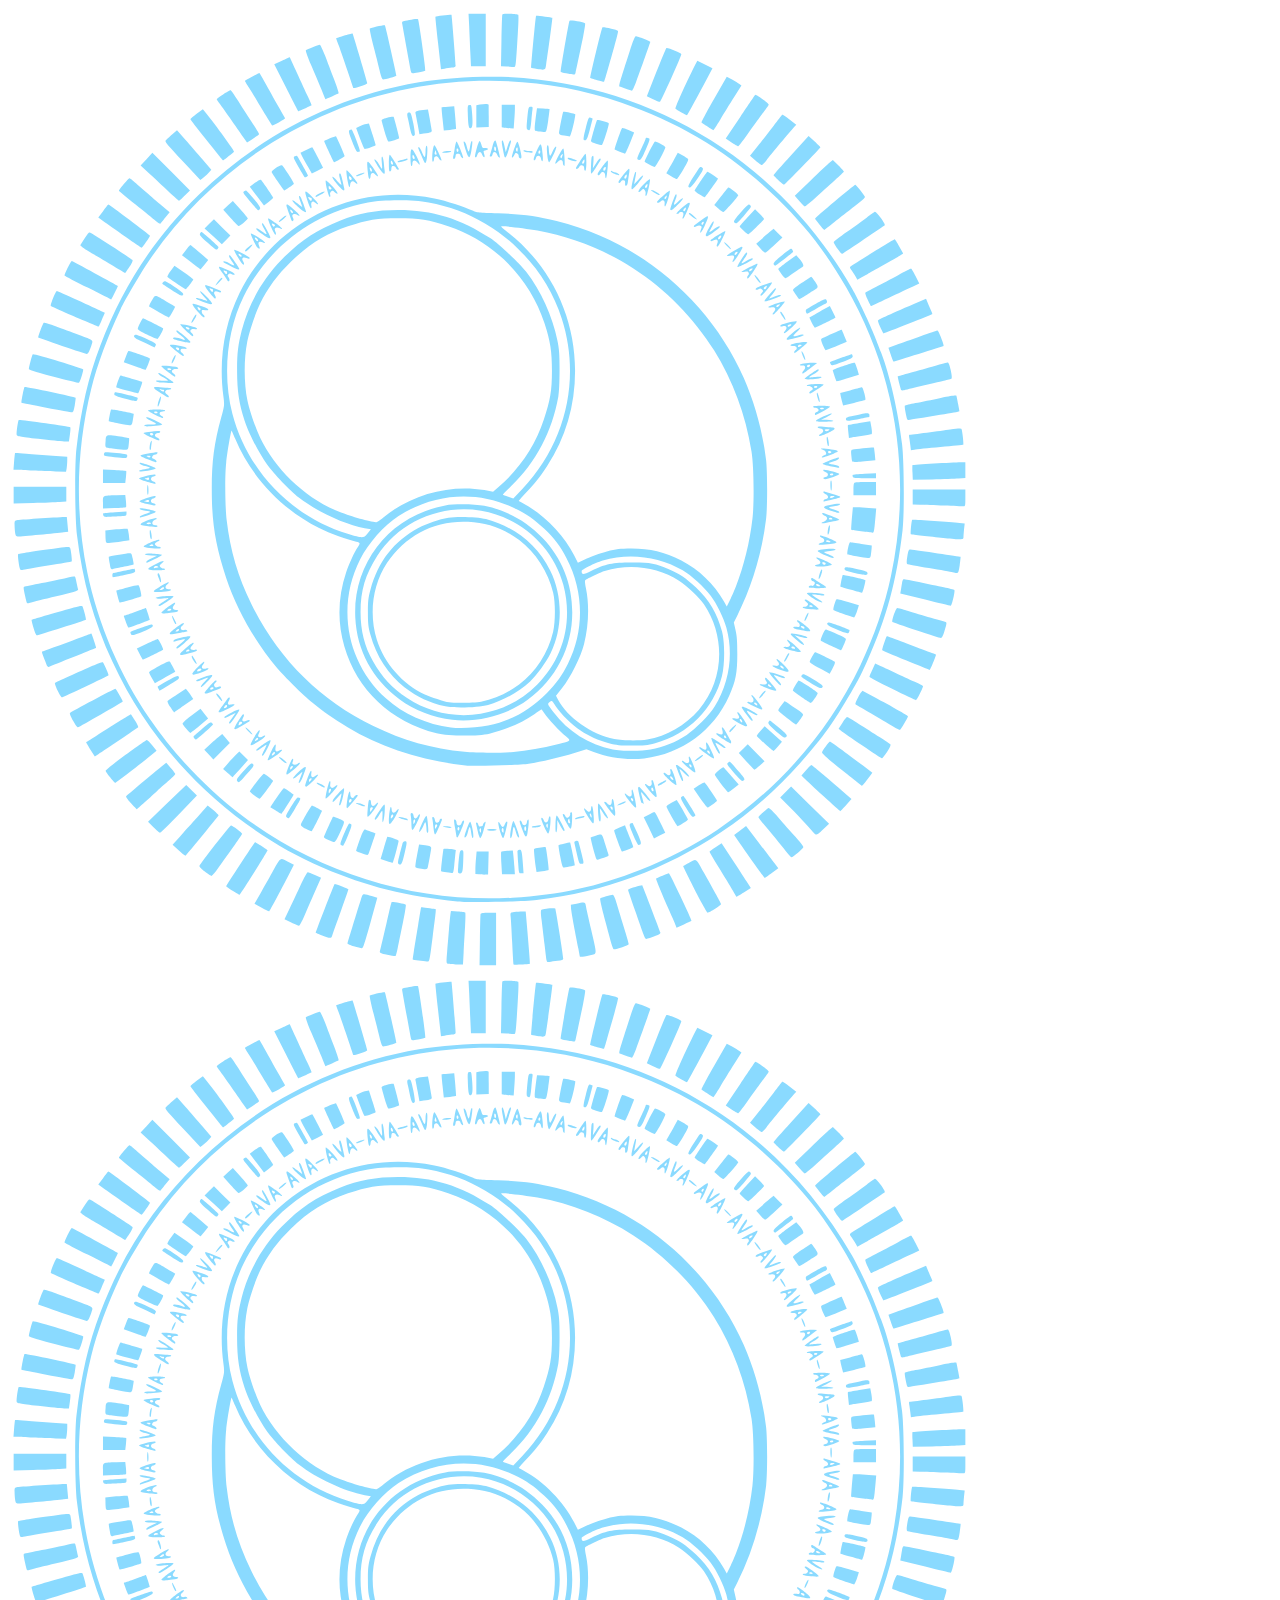
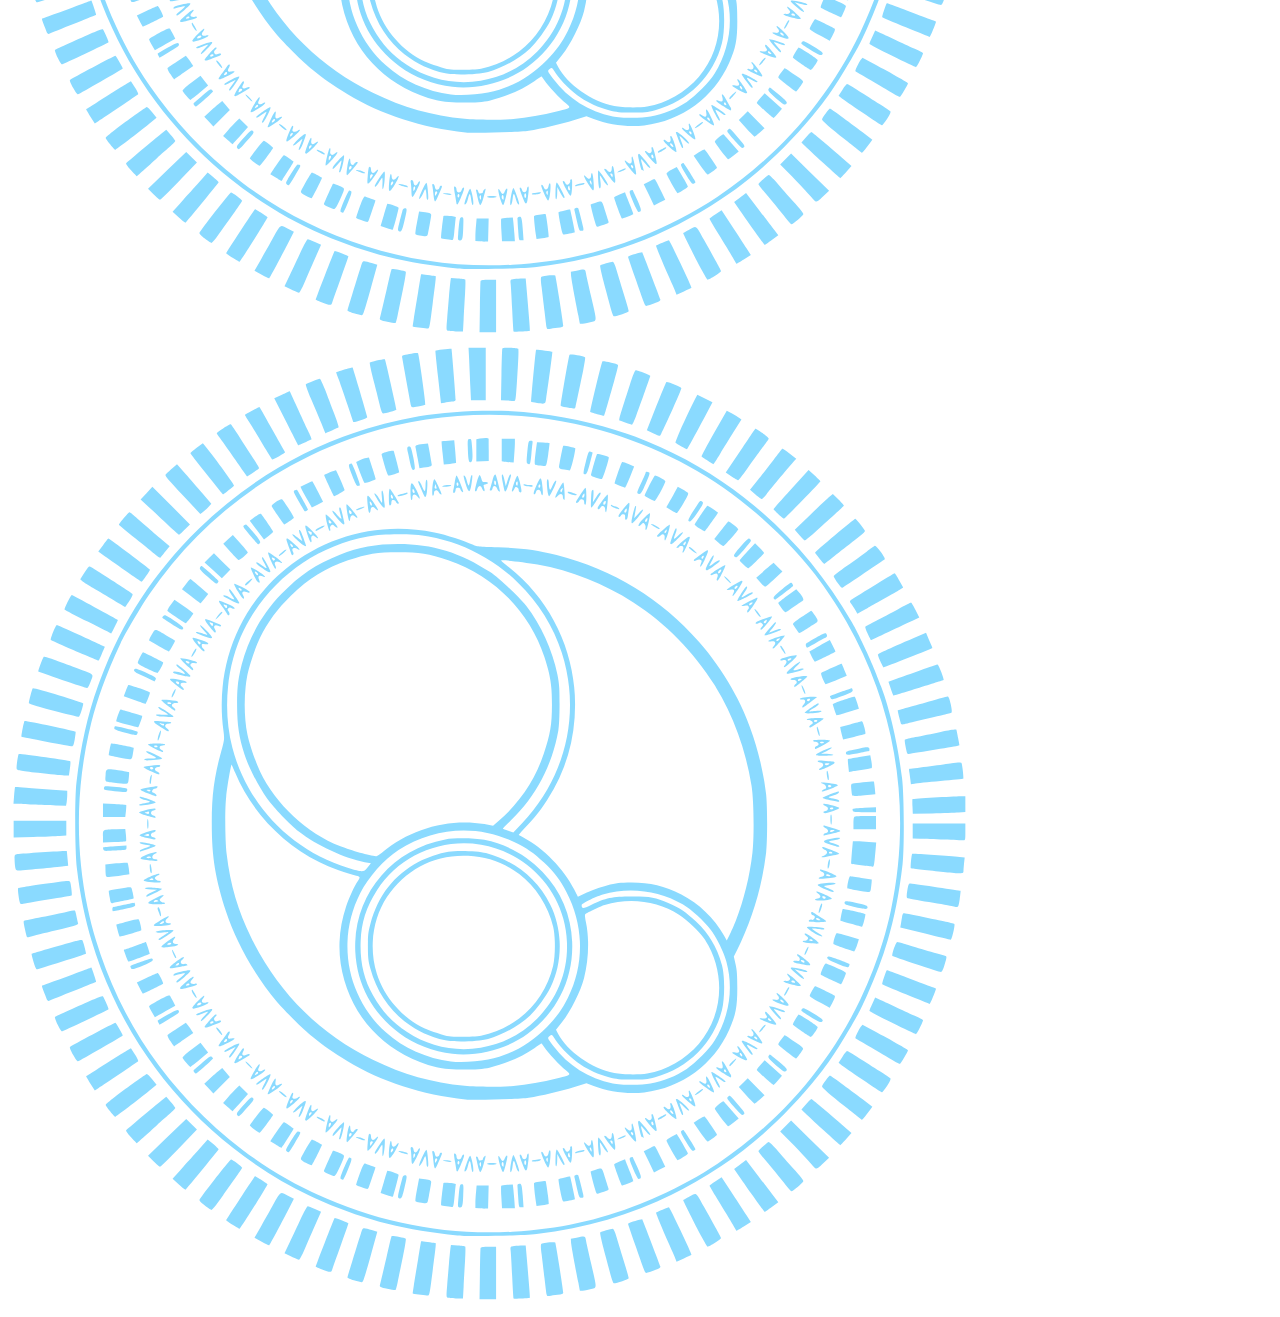
==== Driving Factor/index.html @ 2b92d534 "Merge pull request #1 from Fatih120/main" ====
<!DOCTYPE html>
<html>

<head>
	<meta http-equiv="Content-Type" content="text/html;charset=utf-8">
	<link rel="stylesheet" type="text/css" href="styles.css">
	<title>DRIVING FACTOR</title>
</head>

<body>
	<div id="background">
		<div class="gearTL fg dead-center">
			<img style="width:107vh" class="clockTL" src="images/cbg.svg">
		</div>
		<div class="gearBR fg dead-center">
			<img style="width:107vh" class="clockBR" src="images/cbg.svg">
		</div>
		<div class="gearMN bg dead-center">
			<img style="width:107vh" class="clockBG" src="images/cbg.svg">
		</div>
	</div>
</body>

</html>
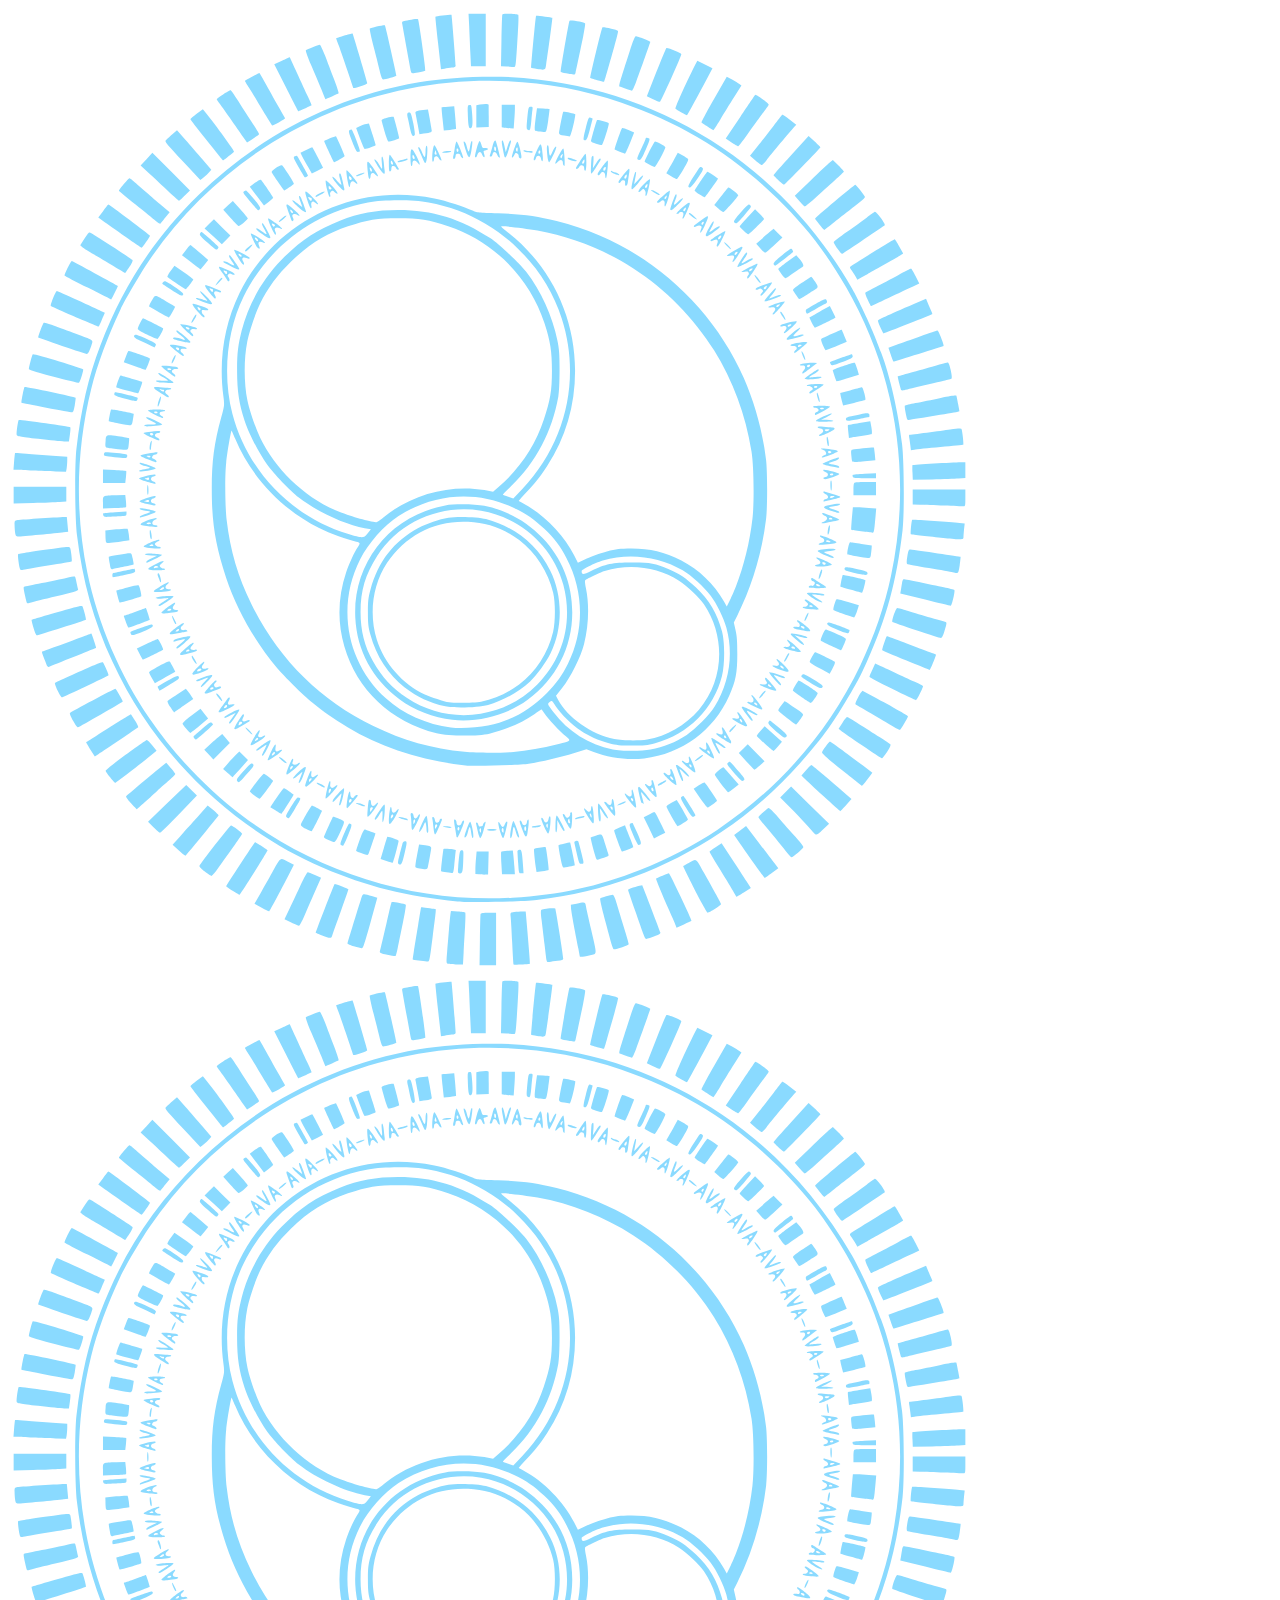
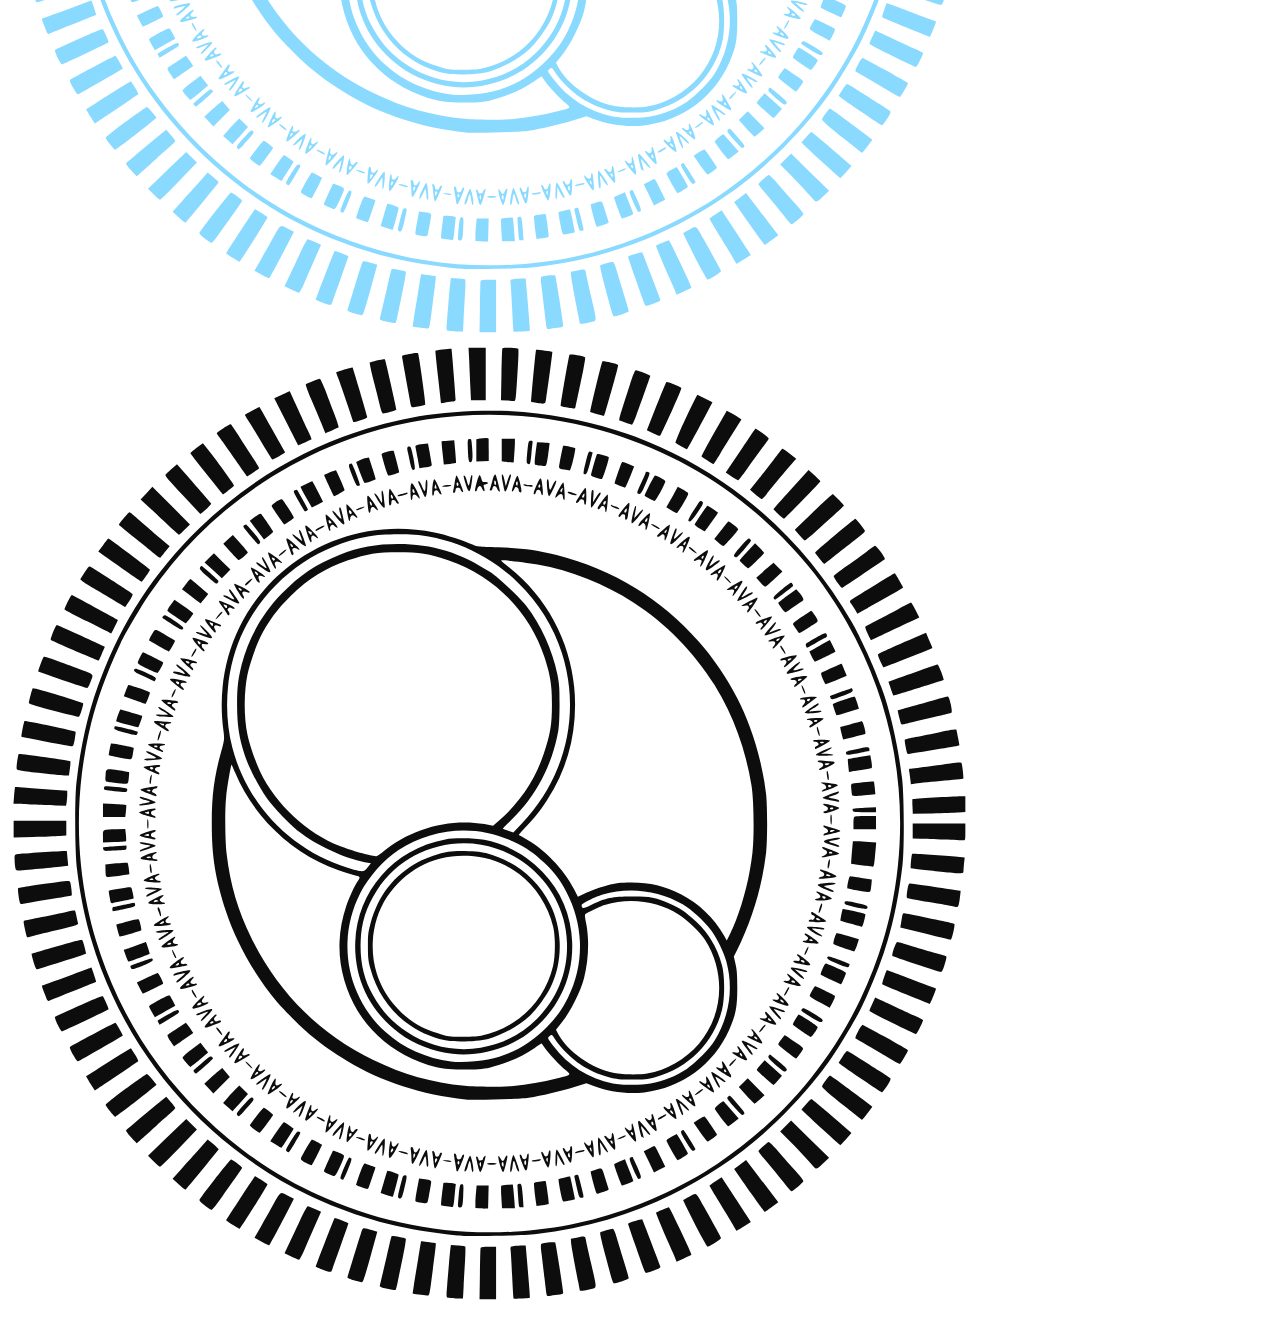
==== commit d845092b: "cleanup + driving factor finished" ====
--- a/Driving Factor/index.html
+++ b/Driving Factor/index.html
@@ -10,10 +10,10 @@
 <body>
 	<div id="background">
 		<div class="gearTL fg dead-center">
-			<img style="width:107vh" class="clockTL" src="images/cbg.svg">
+			<img style="width:107vh" class="clockTL" src="images/cfg.svg">
 		</div>
 		<div class="gearBR fg dead-center">
-			<img style="width:107vh" class="clockBR" src="images/cbg.svg">
+			<img style="width:107vh" class="clockBR" src="images/cfg.svg">
 		</div>
 		<div class="gearMN bg dead-center">
 			<img style="width:107vh" class="clockBG" src="images/cbg.svg">
